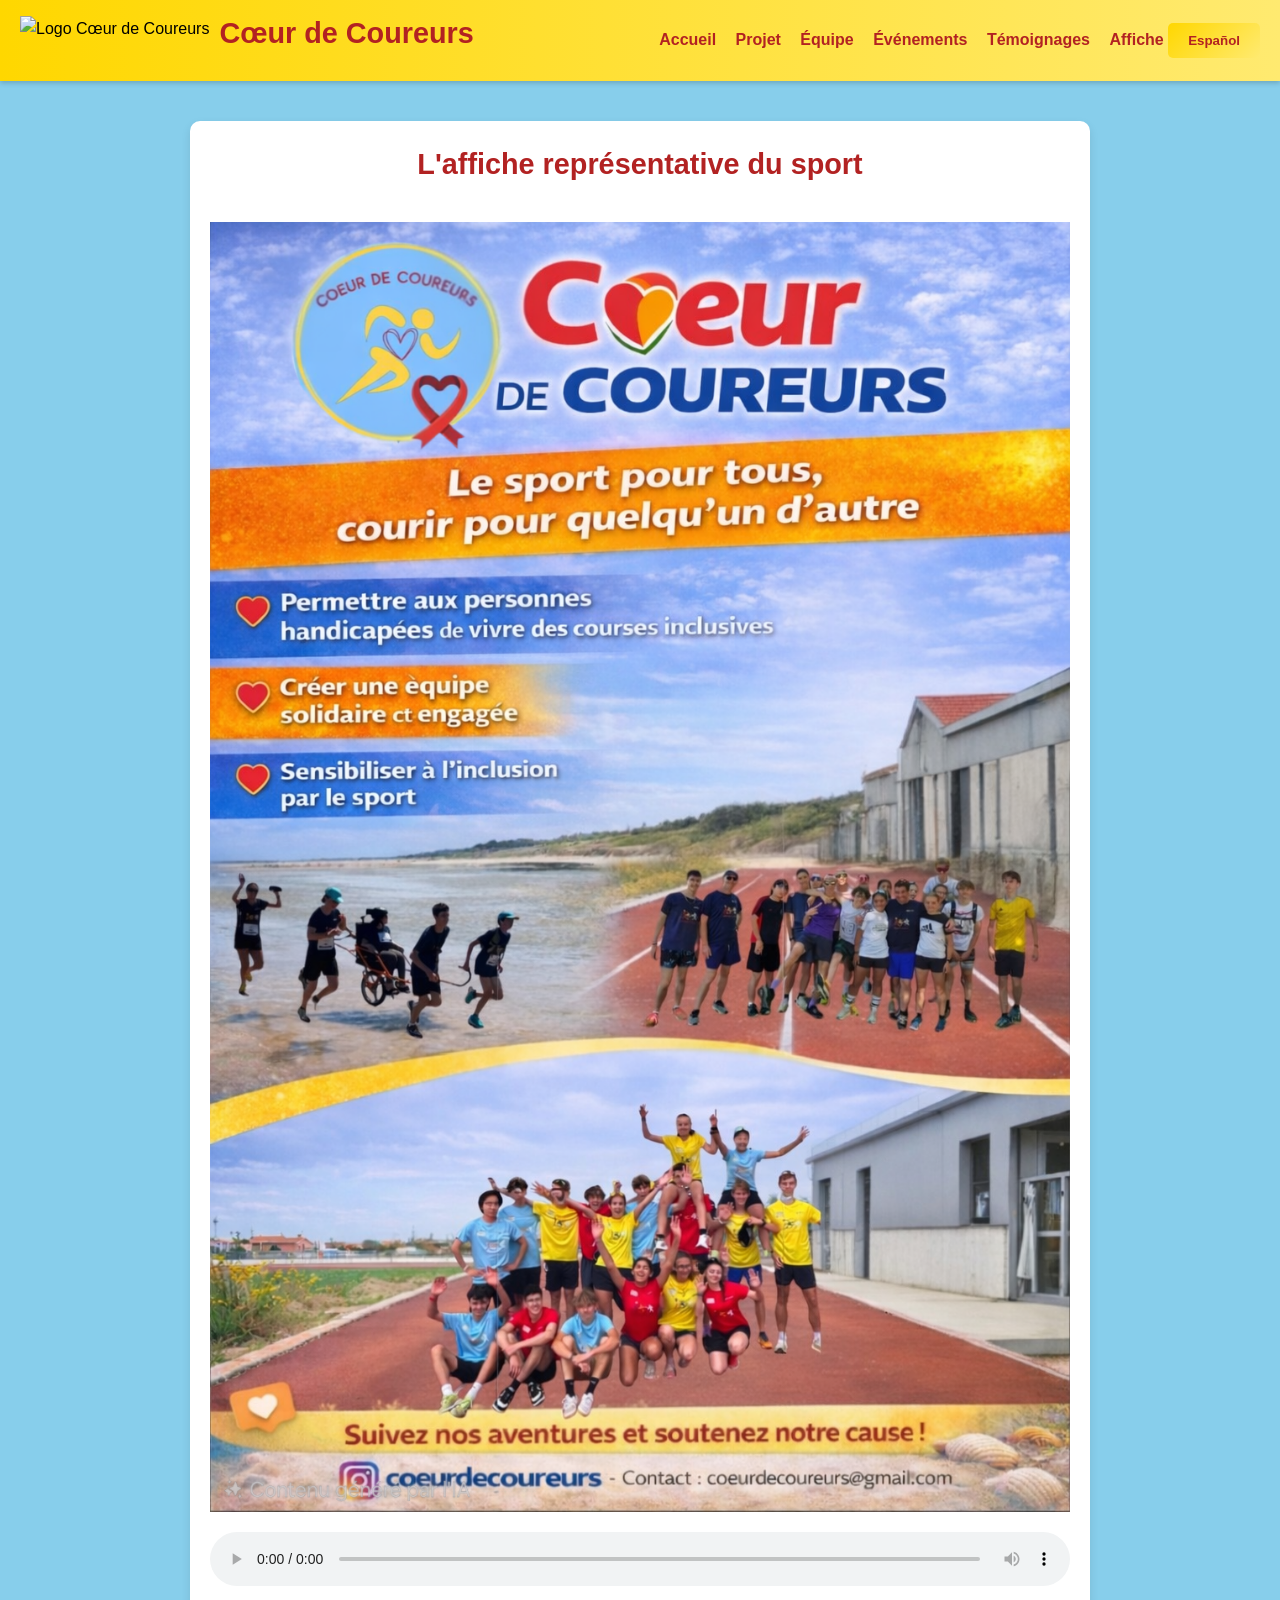
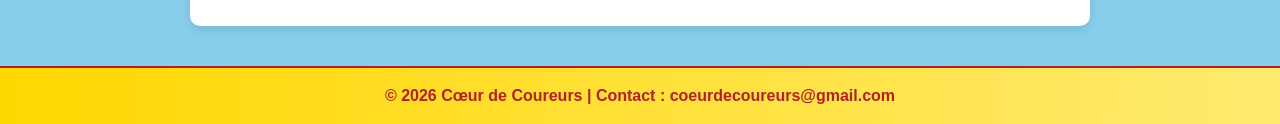
==== affiche.html @ c37c3b74 "Add files via upload" ====
<!DOCTYPE html>
<html lang="fr">
<head>
<meta charset="UTF-8">
<meta name="viewport" content="width=device-width, initial-scale=1.0">
<title>Cœur de Coureurs - Affiche</title>
<link rel="stylesheet" href="style.css">
</head>
<body>

<header>
  <div style="display:flex; align-items:center;">
    <img src="https://scontent-cdg4-2.cdninstagram.com/v/t51.82787-19/657146615_18062699219394914_1849907728899087006_n.jpg?stp=cp0_dst-jpg_s110x80_tt6&_nc_cat=107&ccb=7-5&_nc_sid=bf7eb4&efg=eyJ2ZW5jb2RlX3RhZyI6InByb2ZpbGVfcGljLnd3dy44ODguQzMifQ%3D%3D&_nc_ohc=T87TjT0fpa8Q7kNvwEBkmaT&_nc_oc=AdptF4n8J7Xrey9WAq2p8wKTjeQUK44hkIFAbzXfw4Wx5Dw-HbBYyZdCjUIHNqyoMQgNkzmKNmc3IjP6dqrxklji&_nc_zt=24&_nc_ht=scontent-cdg4-2.cdninstagram.com&_nc_gid=6bL6TDyFBCu-9WfdUVdNFQ&_nc_ss=7a3a8&oh=00_AfwSQPHvsNKS5Qpw6h76HxWo16IPjpRU1c8D12C-B28paQ&oe=69D1BC89" alt="Logo Cœur de Coureurs" style="height:50px; margin-right:10px;">
    <h2 style="color:#B22222;">Cœur de Coureurs</h2>
  </div>
  <nav>
    <a href="index.html">Accueil</a>
    <a href="projet.html">Projet</a>
    <a href="equipe.html">Équipe</a>
    <a href="evenements.html">Événements</a>
    <a href="temoignages.html">Témoignages</a>
    <a href="affiche.html">Affiche</a>
    <button id="toggle-lang">Español</button>
  </nav>
</header>

<main class="container fade instagram-section">
  <h2>L'affiche représentative du sport</h2>
  <!-- Image qui change selon la langue -->
  <img id="poster" src="affiche_fr.png" alt="Affiche en français" style="max-width:100%; margin-top:20px;">
<!-- Player audio -->
  <audio controls style="width:100%; margin:20px 0;">
    <source src="audio/mon_audio.mp3" type="audio/mpeg">
    Votre navigateur ne supporte pas la lecture audio.
  </audio>
</main>

<footer>
<p>© 2026 Cœur de Coureurs | Contact : coeurdecoureurs@gmail.com</p>
</footer>

<script src="script.js"></script>
</body>
</html>
---- style.css ----
/* Couleurs principales */
:root {
    --bleu-fond: #87CEEB;       /* Bleu clair du logo */
    --rouge-accent: #B22222;    /* Rouge du logo */
    --blanc: #FFFFFF;
}

/* Reset global */
* {
    margin: 0;
    padding: 0;
    box-sizing: border-box;
    font-family: 'Arial', sans-serif;
}

body {
    background-color: var(--bleu-fond);
    color: #000;
    line-height: 1.6;
}

/* Header */
header {
    background: linear-gradient(90deg, #FFD700 0%, #FFEA70 100%);
    display: flex;
    justify-content: space-between;
    align-items: center;
    padding: 10px 20px;
    position: sticky;
    top: 0;
    z-index: 100;
    box-shadow: 0 2px 5px rgba(0,0,0,0.2);
}

header h2 {
    color: var(--rouge-accent);
    font-weight: bold;
}

header img {
    height: 50px;
    margin-right: 10px;
}

/* Menu de navigation */
nav a {
    text-decoration: none;
    color: var(--rouge-accent);
    margin-left: 15px;
    font-weight: bold;
    transition: color 0.3s;
}

nav a:hover {
    color: var(--blanc);
}

/* Hero */
.hero {
    text-align: center;
    padding: 50px 20px;
}

.hero h1 {
    font-size: 2rem;
    color: var(--rouge-accent);
}

/* Sections */
.container {
    max-width: 900px;
    margin: 40px auto;
    padding: 20px;
    background-color: var(--blanc);
    border-radius: 10px;
    box-shadow: 0 4px 10px rgba(0,0,0,0.1);
}

/* Titres */
h2 {
    color: var(--rouge-accent);
    margin-bottom: 15px;
    font-size: 1.8rem;
}

/* Listes */
ul {
    list-style-type: disc;
    padding-left: 20px;
    margin-bottom: 15px;
}

/* Footer */
footer {
    background: linear-gradient(90deg, #FFD700 0%, #FFEA70 100%);
    text-align: center;
    padding: 15px;
    margin-top: 40px;
    color: var(--rouge-accent);
    font-weight: bold;
    border-top: 2px solid var(--rouge-accent);
}

/* Animations fade-in */
.fade {
    opacity: 0;
    transform: translateY(30px);
    transition: all 1s ease;
}

.fade.show {
    opacity: 1;
    transform: translateY(0);
}

/* Instagram embed */
.instagram-media {
    margin: 20px auto !important;
}

/* Boutons */
button {
    background: linear-gradient(135deg, #FFD700, #FFEA70);
    border: none;
    padding: 10px 20px;
    color: var(--rouge-accent);
    font-weight: bold;
    cursor: pointer;
    border-radius: 5px;
    transition: transform 0.3s, box-shadow 0.3s;
}

button:hover {
    transform: scale(1.05);
    box-shadow: 0 4px 15px rgba(0,0,0,0.3);
}

/* Liens spéciaux */
a.button-link {
    background: linear-gradient(135deg, #FFD700, #FFEA70);
    padding: 10px 20px;
    color: var(--rouge-accent);
    text-decoration: none;
    font-weight: bold;
    border-radius: 5px;
    display: inline-block;
    transition: transform 0.3s, box-shadow 0.3s;
}

a.button-link:hover {
    transform: scale(1.05);
    box-shadow: 0 4px 15px rgba(0,0,0,0.3);
}

/* Table responsive (si besoin pour budget ou équipe) */
table {
    width: 100%;
    border-collapse: collapse;
    margin-bottom: 20px;
}

table, th, td {
    border: 1px solid var(--rouge-accent);
}

th, td {
    padding: 10px;
    text-align: left;
}

th {
    background: linear-gradient(135deg, #FFD700, #FFEA70);
    color: var(--rouge-accent);
}

td {
    background-color: var(--blanc);
}

.instagram-section {
    display: flex;
    flex-direction: column;
    align-items: center;
    justify-content: center;
}

.instagram-section blockquote.instagram-media {
    margin: 20px auto !important;
    max-width: 540px;
    width: 100%;
}
blockquote p::before { content: '"'; }
blockquote p::after  { content: '"'; }

blockquote footer {
    background: none;
    border: none;
    padding: 5px 0 0 0;
    margin: 0;
    text-align: left;
    color: #888;
    font-size: 0.9rem;
    font-weight: normal;
    box-shadow: none;
}

.testimonials {
  display: flex;
  flex-direction: column;
  gap: 20px;
  max-width: 800px;
  margin: 40px auto 0 auto; /* ← ajoute 40px de marge au-dessus */
  padding: 0 20px; /* optionnel : padding horizontal */
  margin: 0 auto 40px auto; /* marge en bas */
}

.testimonial {
  background: #fff;
  border-left: 5px solid #B22222; /* bande rouge à gauche */
  padding: 15px 20px;
  box-shadow: 0 2px 6px rgba(0,0,0,0.1); /* légère ombre */
  border-radius: 8px;
}

.testimonial p {
  margin: 0 0 10px 0;
  font-style: italic;
  font-size: 1.1em;
}

.testimonial span {
  font-size: 0.9em;
  color: #555;
}
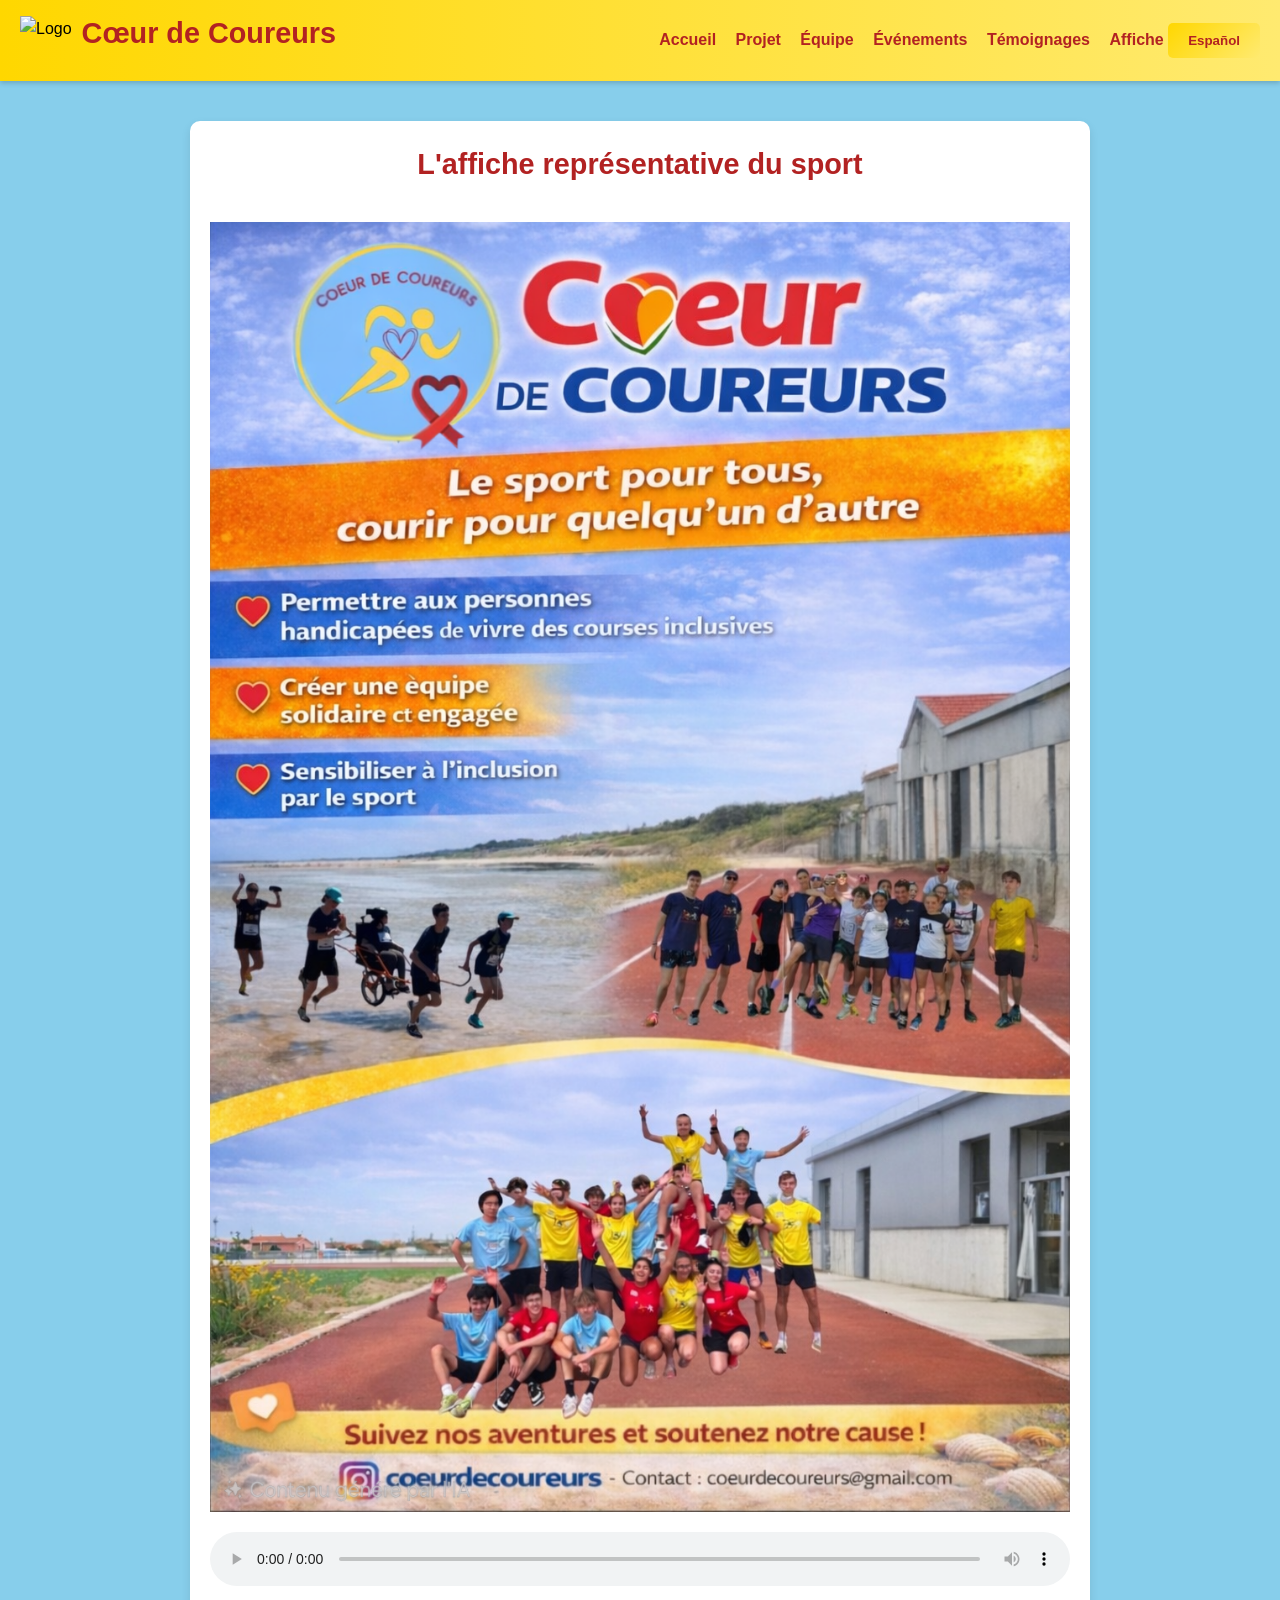
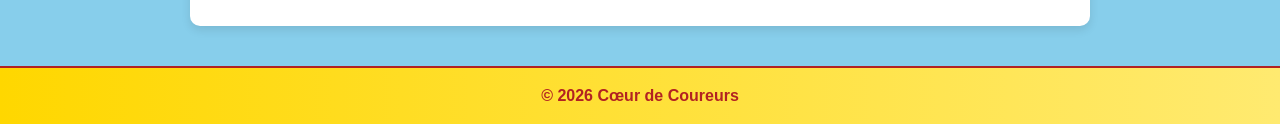
==== commit 00825563: "Update affiche.html" ====
--- a/affiche.html
+++ b/affiche.html
@@ -10,9 +10,11 @@
 
 <header>
   <div style="display:flex; align-items:center;">
-    <img src="https://scontent-cdg4-2.cdninstagram.com/v/t51.82787-19/657146615_18062699219394914_1849907728899087006_n.jpg?stp=cp0_dst-jpg_s110x80_tt6&_nc_cat=107&ccb=7-5&_nc_sid=bf7eb4&efg=eyJ2ZW5jb2RlX3RhZyI6InByb2ZpbGVfcGljLnd3dy44ODguQzMifQ%3D%3D&_nc_ohc=T87TjT0fpa8Q7kNvwEBkmaT&_nc_oc=AdptF4n8J7Xrey9WAq2p8wKTjeQUK44hkIFAbzXfw4Wx5Dw-HbBYyZdCjUIHNqyoMQgNkzmKNmc3IjP6dqrxklji&_nc_zt=24&_nc_ht=scontent-cdg4-2.cdninstagram.com&_nc_gid=6bL6TDyFBCu-9WfdUVdNFQ&_nc_ss=7a3a8&oh=00_AfwSQPHvsNKS5Qpw6h76HxWo16IPjpRU1c8D12C-B28paQ&oe=69D1BC89" alt="Logo Cœur de Coureurs" style="height:50px; margin-right:10px;">
+    <img src="https://scontent-cdg4-2.cdninstagram.com/v/t51.82787-19/657146615_18062699219394914_1849907728899087006_n.jpg"
+    alt="Logo" style="height:50px; margin-right:10px;">
     <h2 style="color:#B22222;">Cœur de Coureurs</h2>
   </div>
+
   <nav>
     <a href="index.html">Accueil</a>
     <a href="projet.html">Projet</a>
@@ -26,17 +28,19 @@
 
 <main class="container fade instagram-section">
   <h2>L'affiche représentative du sport</h2>
-  <!-- Image qui change selon la langue -->
-  <img id="poster" src="affiche_fr.png" alt="Affiche en français" style="max-width:100%; margin-top:20px;">
-<!-- Player audio -->
-  <audio controls style="width:100%; margin:20px 0;">
-    <source src="audio/mon_audio.mp3" type="audio/mpeg">
-    Votre navigateur ne supporte pas la lecture audio.
+
+  <img id="poster" src="affiche_fr.png" style="max-width:100%; margin-top:20px;">
+
+  <!-- AUDIO -->
+  <audio id="audio-player" controls style="width:100%; margin:20px 0;">
+    <source id="audio-source" src="Audio_fr.m4a" type="audio/mp4">
+    Votre navigateur ne supporte pas l'audio.
   </audio>
+
 </main>
 
 <footer>
-<p>© 2026 Cœur de Coureurs | Contact : coeurdecoureurs@gmail.com</p>
+<p>© 2026 Cœur de Coureurs</p>
 </footer>
 
 <script src="script.js"></script>
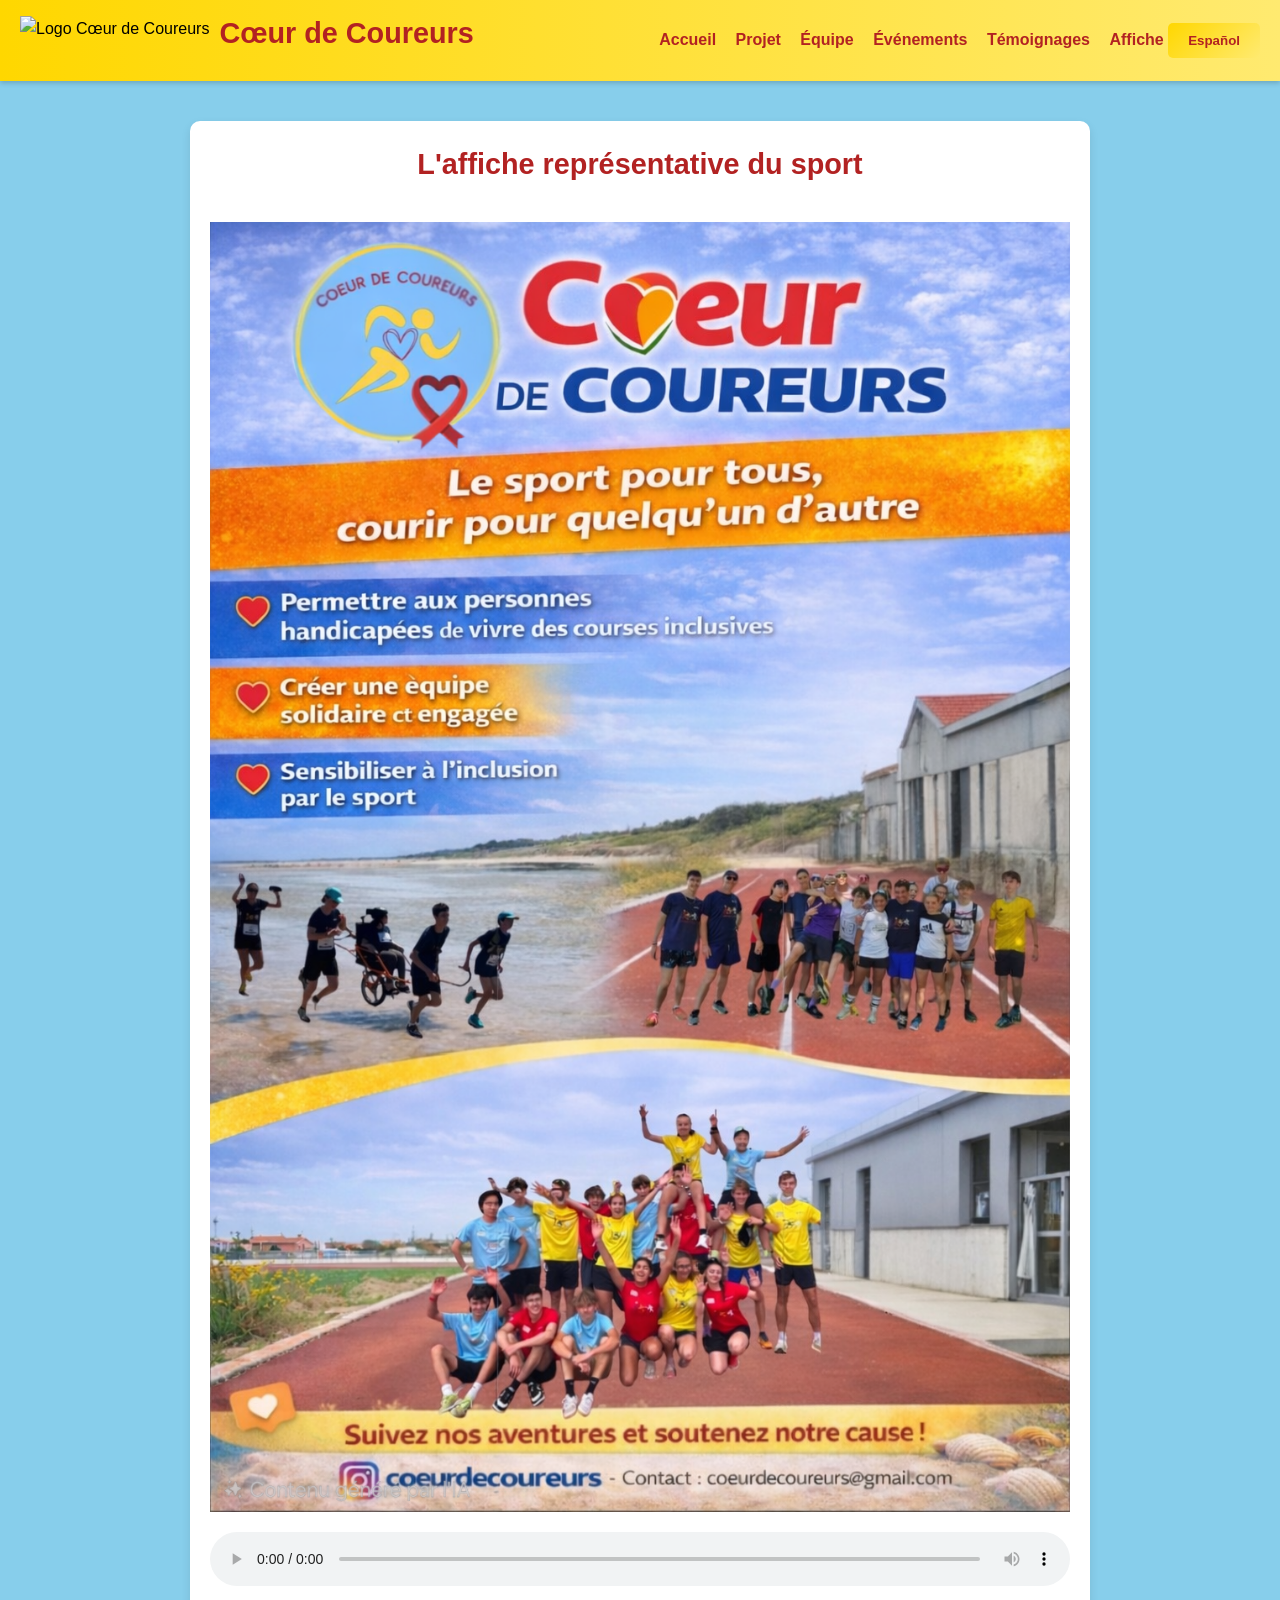
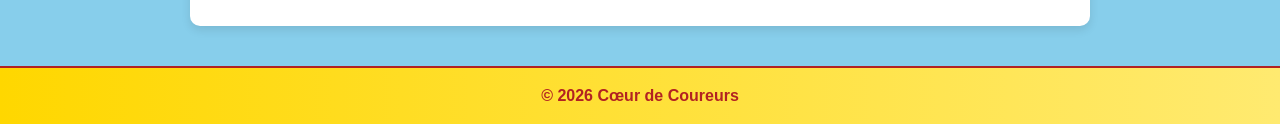
==== commit 89c65997: "Update affiche.html" ====
--- a/affiche.html
+++ b/affiche.html
@@ -10,8 +10,7 @@
 
 <header>
   <div style="display:flex; align-items:center;">
-    <img src="https://scontent-cdg4-2.cdninstagram.com/v/t51.82787-19/657146615_18062699219394914_1849907728899087006_n.jpg"
-    alt="Logo" style="height:50px; margin-right:10px;">
+    <img src="https://scontent-cdg4-2.cdninstagram.com/v/t51.82787-19/657146615_18062699219394914_1849907728899087006_n.jpg?stp=cp0_dst-jpg_s110x80_tt6&_nc_cat=107&ccb=7-5&_nc_sid=bf7eb4&efg=eyJ2ZW5jb2RlX3RhZyI6InByb2ZpbGVfcGljLnd3dy44ODguQzMifQ%3D%3D&_nc_ohc=T87TjT0fpa8Q7kNvwEBkmaT&_nc_oc=AdptF4n8J7Xrey9WAq2p8wKTjeQUK44hkIFAbzXfw4Wx5Dw-HbBYyZdCjUIHNqyoMQgNkzmKNmc3IjP6dqrxklji&_nc_zt=24&_nc_ht=scontent-cdg4-2.cdninstagram.com&_nc_gid=6bL6TDyFBCu-9WfdUVdNFQ&_nc_ss=7a3a8&oh=00_AfwSQPHvsNKS5Qpw6h76HxWo16IPjpRU1c8D12C-B28paQ&oe=69D1BC89" alt="Logo Cœur de Coureurs" style="height:50px; margin-right:10px;">
     <h2 style="color:#B22222;">Cœur de Coureurs</h2>
   </div>
 
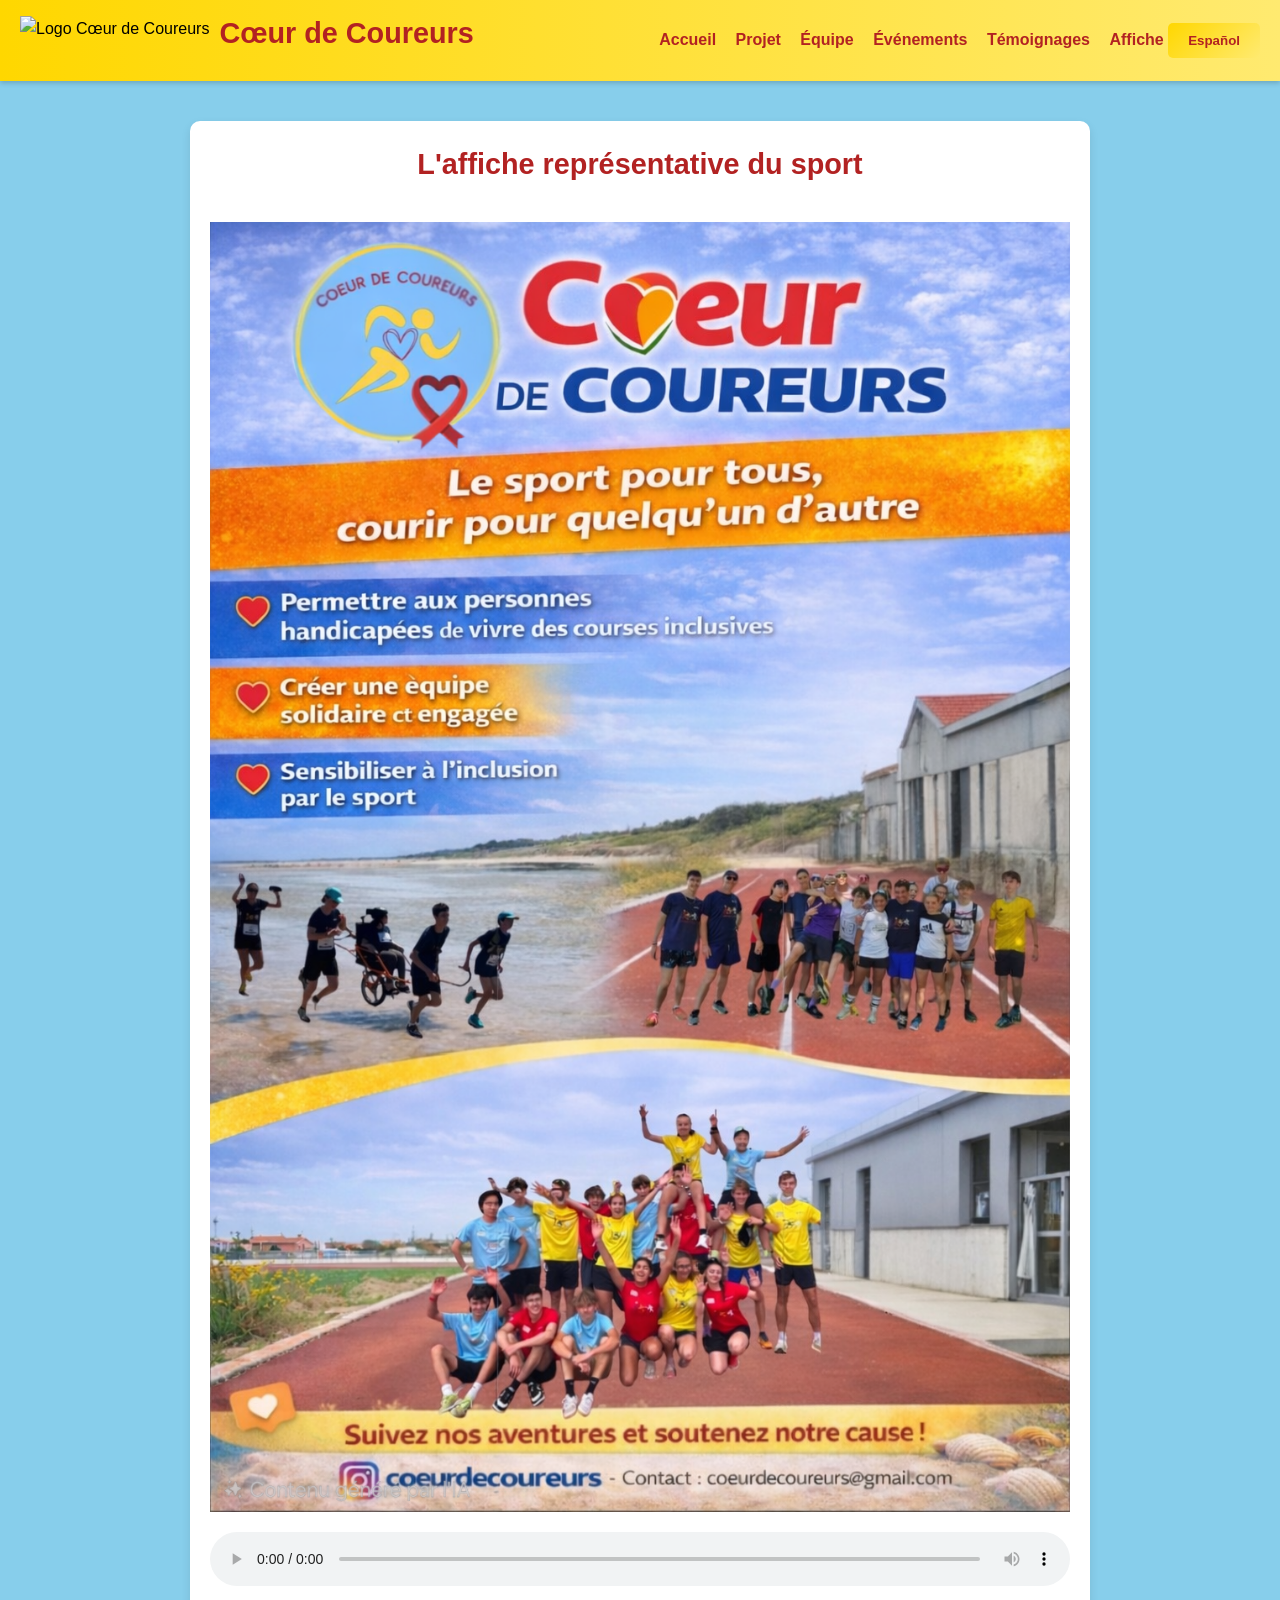
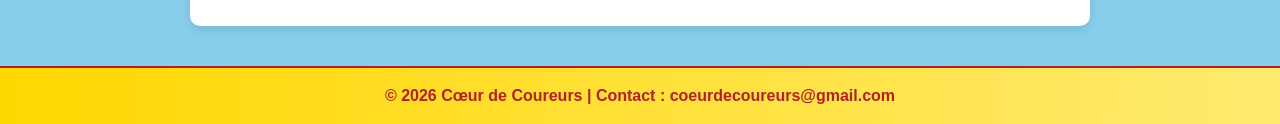
==== commit 7e64ce01: "Update footer with contact information Added contact information to the footer." ====
--- a/affiche.html
+++ b/affiche.html
@@ -13,7 +13,6 @@
     <img src="https://scontent-cdg4-2.cdninstagram.com/v/t51.82787-19/657146615_18062699219394914_1849907728899087006_n.jpg?stp=cp0_dst-jpg_s110x80_tt6&_nc_cat=107&ccb=7-5&_nc_sid=bf7eb4&efg=eyJ2ZW5jb2RlX3RhZyI6InByb2ZpbGVfcGljLnd3dy44ODguQzMifQ%3D%3D&_nc_ohc=T87TjT0fpa8Q7kNvwEBkmaT&_nc_oc=AdptF4n8J7Xrey9WAq2p8wKTjeQUK44hkIFAbzXfw4Wx5Dw-HbBYyZdCjUIHNqyoMQgNkzmKNmc3IjP6dqrxklji&_nc_zt=24&_nc_ht=scontent-cdg4-2.cdninstagram.com&_nc_gid=6bL6TDyFBCu-9WfdUVdNFQ&_nc_ss=7a3a8&oh=00_AfwSQPHvsNKS5Qpw6h76HxWo16IPjpRU1c8D12C-B28paQ&oe=69D1BC89" alt="Logo Cœur de Coureurs" style="height:50px; margin-right:10px;">
     <h2 style="color:#B22222;">Cœur de Coureurs</h2>
   </div>
-
   <nav>
     <a href="index.html">Accueil</a>
     <a href="projet.html">Projet</a>
@@ -39,7 +38,7 @@
 </main>
 
 <footer>
-<p>© 2026 Cœur de Coureurs</p>
+<p>© 2026 Cœur de Coureurs | Contact : coeurdecoureurs@gmail.com</p>
 </footer>
 
 <script src="script.js"></script>
